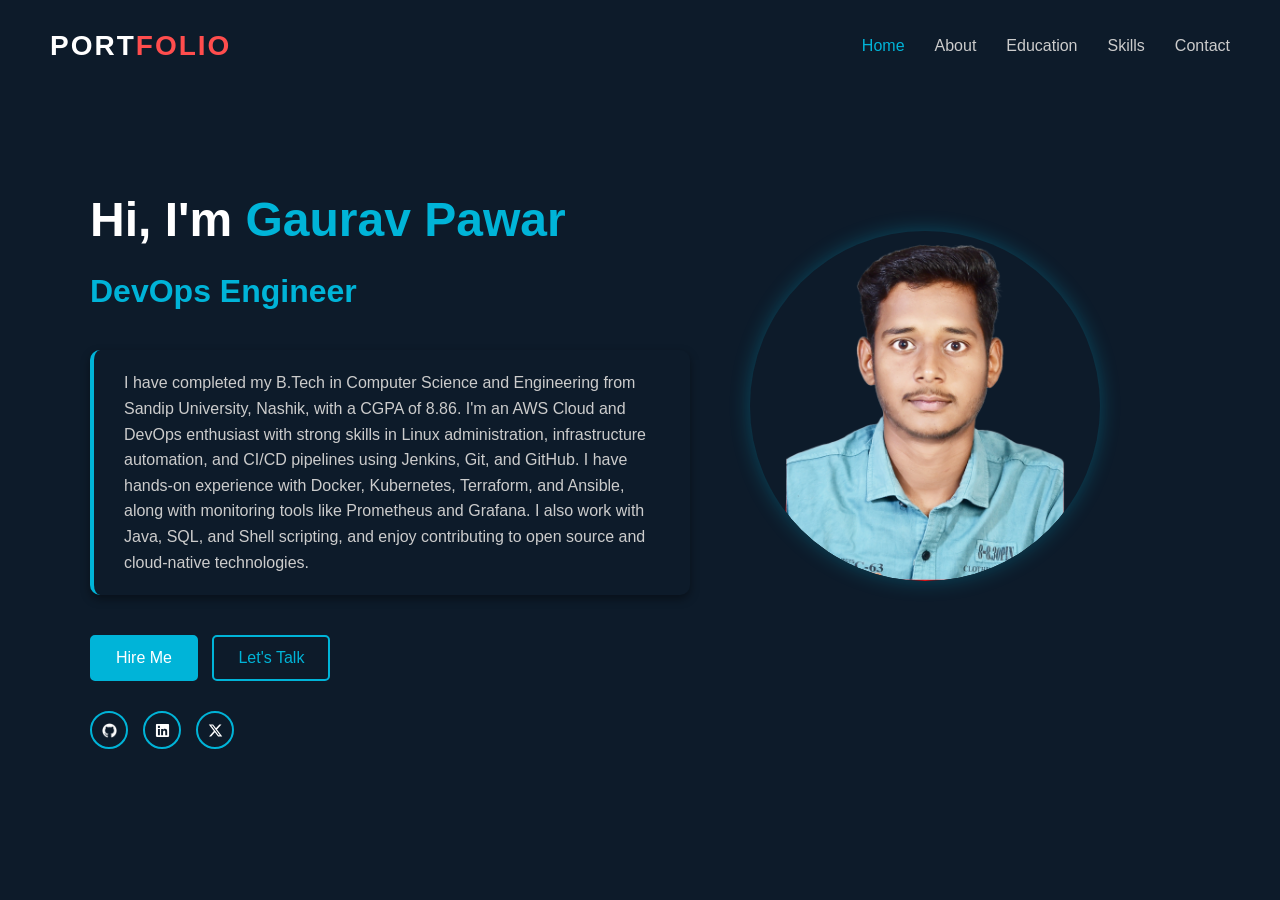
==== index.html @ 71d95069 "added logo" ====
<!DOCTYPE html>
<html lang="en">

<head>
  <meta charset="UTF-8" />
  <meta name="viewport" content="width=device-width, initial-scale=1.0" />
  <title>Gaurav Pawar - DevOps Engineer</title>
  <link rel="icon" type="image/png" href="assests/Gatling.png">
  <!-- <link rel="stylesheet" href="https://cdnjs.cloudflare.com/ajax/libs/font-awesome/6.5.0/css/all.min.css"> -->
  <link rel="stylesheet" href="style.css" />
</head>

<body>
  <header>

    <div class="logo">
      <span class="white-text">PORT</span><span class="red-text">FOLIO</span>
    </div>

    <nav>
      <ul>
        <li><a href="index.html" class="active">Home</a></li>
        <li><a href="about.html">About</a></li>
        <li><a href="education.html">Education</a></li>
        <li><a href="skills.html">Skills</a></li>
        <li><a href="contact.html">Contact</a></li>
      </ul>
    </nav>
  </header>

  <main>
    <section class="hero">
      <div class="content">
        <h1>Hi, I'm <span>Gaurav Pawar</span></h1>
        <h2>DevOps Engineer</h2>

        <p class="summary">
          I have completed my B.Tech in Computer Science and Engineering from Sandip University, Nashik, with a CGPA of
          8.86. I'm an AWS Cloud and DevOps enthusiast with strong skills in Linux administration, infrastructure
          automation, and CI/CD pipelines using Jenkins, Git, and GitHub. I have hands-on experience with Docker,
          Kubernetes, Terraform, and Ansible, along with monitoring tools like Prometheus and Grafana. I also work with
          Java, SQL, and Shell scripting, and enjoy contributing to open source and cloud-native technologies.
        </p>


        <div class="buttons">
          <button class="btn-primary">Hire Me</button>
          <button class="btn-outline">Let's Talk</button>
        </div>
        <div class="social-icons">
          <a href="https://github.com/Gaurav9540"><img src="assests/GitHub.png" alt="Facebook"></a>
          <a href="https://www.linkedin.com/in/gauravpawar9540 "><img src="assests/linkedin-brands.svg"
              alt="LinkedIn"></a>
          <a href="#"><img src="assests/x-twitter-brands.svg" alt="Twitter"></a>
        </div>
      </div>

      <div class="image">
        <img src="assests/profile.png.png" alt="Gaurav Pawar" />
      </div>
      
    </section>
  </main>

  <script src="script.js"></script>
</body>

</html>
---- style.css ----
/* Base Styles */
body {
  margin: 0;
  padding: 0;
  font-family: 'Segoe UI', Tahoma, Geneva, Verdana, sans-serif;
  background-color: #0d1b2a;
  color: #fff;
}

/* Header */
header {
  display: flex;
  justify-content: space-between;
  align-items: center;
  padding: 30px 50px;
  background-color: #0d1b2a;
  position: sticky;
  top: 0;
  z-index: 1000;
}

.logo {
  font-size: 28px;
  font-weight: bold;
  color: #fff;
  margin-left: 0px;
  text-align: left;
  letter-spacing: 2px;
}

.white-text {
  color: #ffffff;
}

.red-text {
  color: #ff4d4d;
}

nav ul {
  list-style: none;
  display: flex;
  gap: 30px;
  padding-left: 0;
  margin: 0;
}

nav ul li a {
  text-decoration: none;
  color: #ccc;
  font-weight: 500;
  transition: color 0.3s ease;
}

nav ul li a.active,
nav ul li a:hover {
  color: #00b4d8;
}

/* Hero Section */
.hero {
  display: flex;
  justify-content: space-between;
  align-items: center;
  padding: 60px 90px;
}

.content {
  max-width: 600px;
}

.content h1 {
  font-size: 48px;
  margin-bottom: 10px;
}

.content h1 span {
  color: #00b4d8;
}

.content h2 {
  font-size: 32px;
  color: #00b4d8;
  margin-bottom: 20px;
}

.content p {
  font-size: 16px;
  color: #ccc;
  line-height: 1.6;
}

/* Summary Section */
.summary {
  max-width: 900px;
  margin: 40px auto;
  padding: 20px 30px;
  color: #ffffff;
  font-size: 16px;
  line-height: 1.8;
  border-left: 4px solid #00b4d8;
  border-radius: 10px;
  box-shadow: 0 4px 10px rgba(0, 0, 0, 0.4);
}

/* Buttons */
.buttons {
  margin-top: 20px;
}

.btn-primary,
.btn-outline {
  padding: 12px 24px;
  border: 2px solid #00b4d8;
  cursor: pointer;
  font-size: 16px;
  border-radius: 5px;
  margin-right: 10px;
  transition: all 0.5s ease;
}

.btn-primary {
  background-color: #00b4d8;
  color: #fff;
}

.btn-primary:hover {
  background-color: transparent;
  color: #00b4d8;
}

.btn-outline {
  background-color: transparent;
  color: #00b4d8;
}

.btn-outline:hover {
  background-color: #00b4d8;
  color: #fff;
}

/* Social Icons */
.social-icons {
  margin-top: 30px;
  display: flex;
  gap: 15px;
}

.social-icons a {
  display: flex;
  align-items: center;
  justify-content: center;
  width: 34px;
  height: 34px;
  background-color: transparent;
  border: 2px solid #00b4d8;
  border-radius: 50%;
  transition: border-color 0.3s ease, transform 0.3s ease, background-color 0.3s ease;
}

.social-icons a:hover {
  border-color: #90e0ef;
  transform: scale(1.1);
  background-color: rgba(0, 180, 216, 0.1);
}

.social-icons a img {
  width: 15px;
  height: 15px;
  filter: brightness(0) invert(1);
  transition: transform 0.3s ease;
}

/* Image Container */
.image {
  width: 350px;
  height: 350px;
  border-radius: 50%;
  overflow: hidden;
  box-shadow: 0 0 20px rgba(0, 180, 216, 0.3);
  background-color: #0d1b2a;
  transition: transform 0.4s ease, box-shadow 0.4s ease;
  display: flex;
  align-items: center;
  justify-content: center;
  margin-right: 90px;
  margin-top: -90px;
}

.image:hover {
  transform: scale(1.05);
  box-shadow: 0 0 30px rgba(0, 180, 216, 0.6);
}

.image img {
  width: 100%;
  height: 100%;
  object-fit: contain;
  border-radius: 50%;
  display: block;
  filter: brightness(1);
}

/* ----------------- Responsive Design ----------------- */

@media (max-width: 1024px) {
  .hero {
    flex-direction: column;
    align-items: center;
    padding: 40px 30px;
  }

  .image {
    margin: 0 auto 30px auto;
    width: 280px;
    height: 280px;
    order: -1;
  }

  .content {
    text-align: center;
    max-width: 100%;
  }

  .content h1 {
    font-size: 40px;
  }

  .content h2 {
    font-size: 28px;
  }

  .content p {
    font-size: 15px;
  }

  .buttons {
    justify-content: center;
    flex-wrap: wrap;
  }

  nav ul {
    gap: 20px;
  }

  nav ul li a {
    font-size: 15px;
  }
}

@media (max-width: 768px) {
  header {
    flex-direction: column;
    align-items: flex-start;
    padding: 20px 30px;
  }

  .logo {
    margin-bottom: 15px;
    font-size: 24px;
  }

  nav ul {
    flex-wrap: wrap;
    gap: 15px;
    justify-content: center;
  }

  .hero {
    flex-direction: column;
    padding: 30px 20px;
  }

  .image {
    width: 220px;
    height: 220px;
    order: -1;
    margin-bottom: 20px;
  }

  .content h1 {
    font-size: 34px;
  }

  .content h2 {
    font-size: 24px;
  }

  .content p {
    font-size: 14px;
  }

  .summary {
    padding: 15px 20px;
    font-size: 15px;
  }

  .btn-primary,
  .btn-outline {
    padding: 10px 20px;
    font-size: 15px;
    margin: 5px;
  }

  .social-icons {
    justify-content: center;
  }
}

@media (max-width: 480px) {
  header {
    padding: 30px;
    flex-direction: column;
    align-items: flex-start;
  }

  .logo {
    font-size: 22px;
    width: 100%;
    margin-bottom: 10px;
    text-align: left;
  }

  nav {
    width: 100%;
  }

  nav ul {
    display: flex;
    flex-direction: row;
    flex-wrap: wrap;
    justify-content: flex-start;
    gap: 15px;
    padding-left: 0;
    margin: 0;
  }

  nav ul li {
    text-align: left;
  }

  nav ul li a {
    font-size: 14px;
  }

  .hero {
    flex-direction: column;
  }

  .image {
    width: 180px;
    height: 180px;
    order: -1;
    margin-bottom: 20px;
  }

  .content h1 {
    font-size: 28px;
  }

  .content h2 {
    font-size: 20px;
  }

  .content p {
    font-size: 14px;
    text-align: center;
  }

  .summary {
    margin: 30px 15px;
    padding: 20px;
    font-size: 14px;
    text-align: justify;
    line-height: 1.7;
    border-left: 4px solid #00b4d8;
    border-radius: 10px;
    box-shadow: 0 3px 8px rgba(0, 0, 0, 0.3);
  }

  .btn-primary,
  .btn-outline {
    font-size: 14px;
    padding: 8px 16px;
  }

  .social-icons {
    gap: 10px;
    justify-content: center;
    flex-wrap: wrap;
  }

  .social-icons a {
    width: 30px;
    height: 30px;
  }

  .social-icons a img {
    width: 14px;
    height: 14px;
  }
}
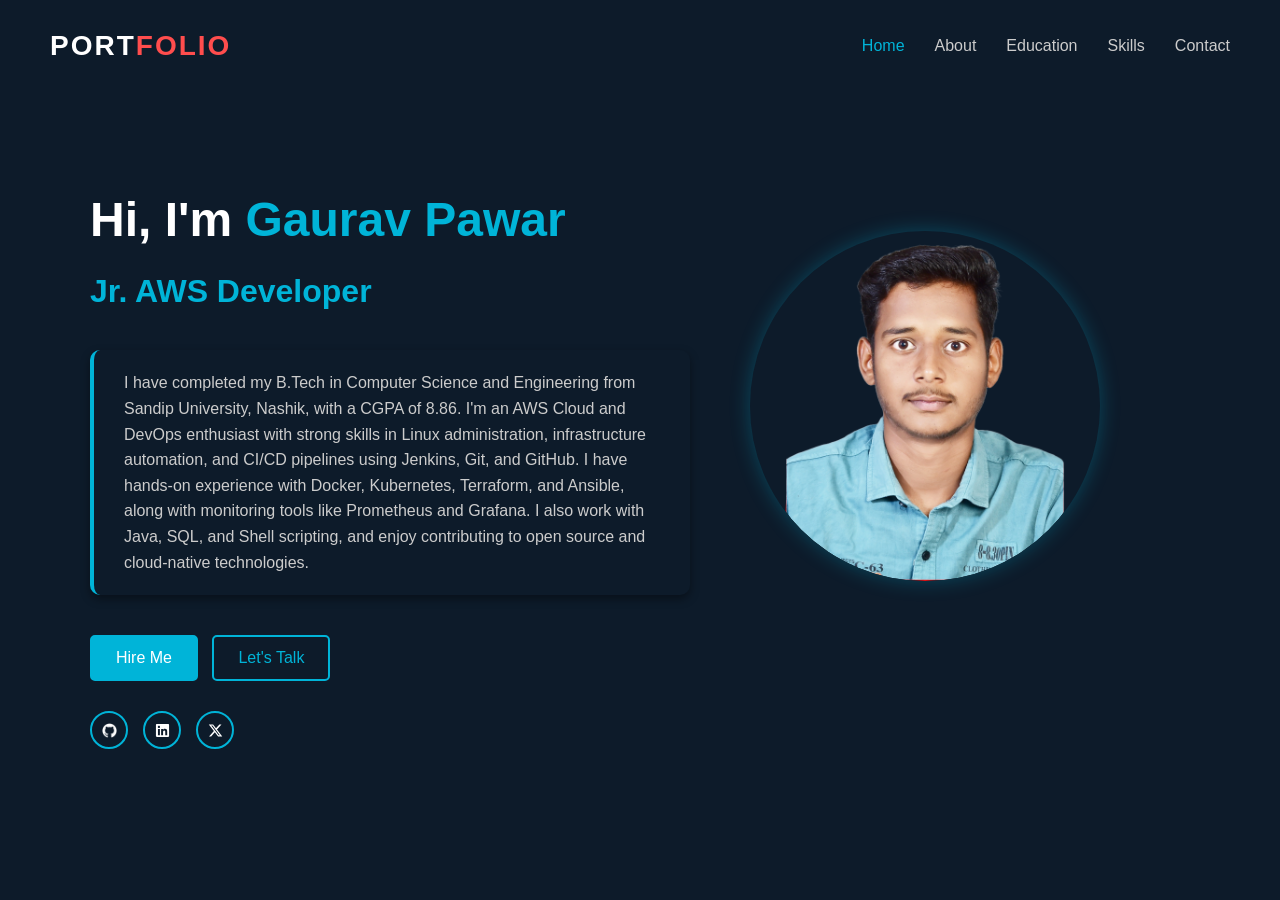
==== commit 26b51c71: "changes in designation" ====
--- a/index.html
+++ b/index.html
@@ -4,7 +4,7 @@
 <head>
   <meta charset="UTF-8" />
   <meta name="viewport" content="width=device-width, initial-scale=1.0" />
-  <title>Gaurav Pawar - DevOps Engineer</title>
+  <title>Gaurav Pawar - Jr. AWS Developer</title>
   <link rel="icon" type="image/png" href="assests/Gatling.png">
   <!-- <link rel="stylesheet" href="https://cdnjs.cloudflare.com/ajax/libs/font-awesome/6.5.0/css/all.min.css"> -->
   <link rel="stylesheet" href="style.css" />
@@ -32,7 +32,7 @@
     <section class="hero">
       <div class="content">
         <h1>Hi, I'm <span>Gaurav Pawar</span></h1>
-        <h2>DevOps Engineer</h2>
+        <h2>Jr. AWS Developer</h2>
 
         <p class="summary">
           I have completed my B.Tech in Computer Science and Engineering from Sandip University, Nashik, with a CGPA of
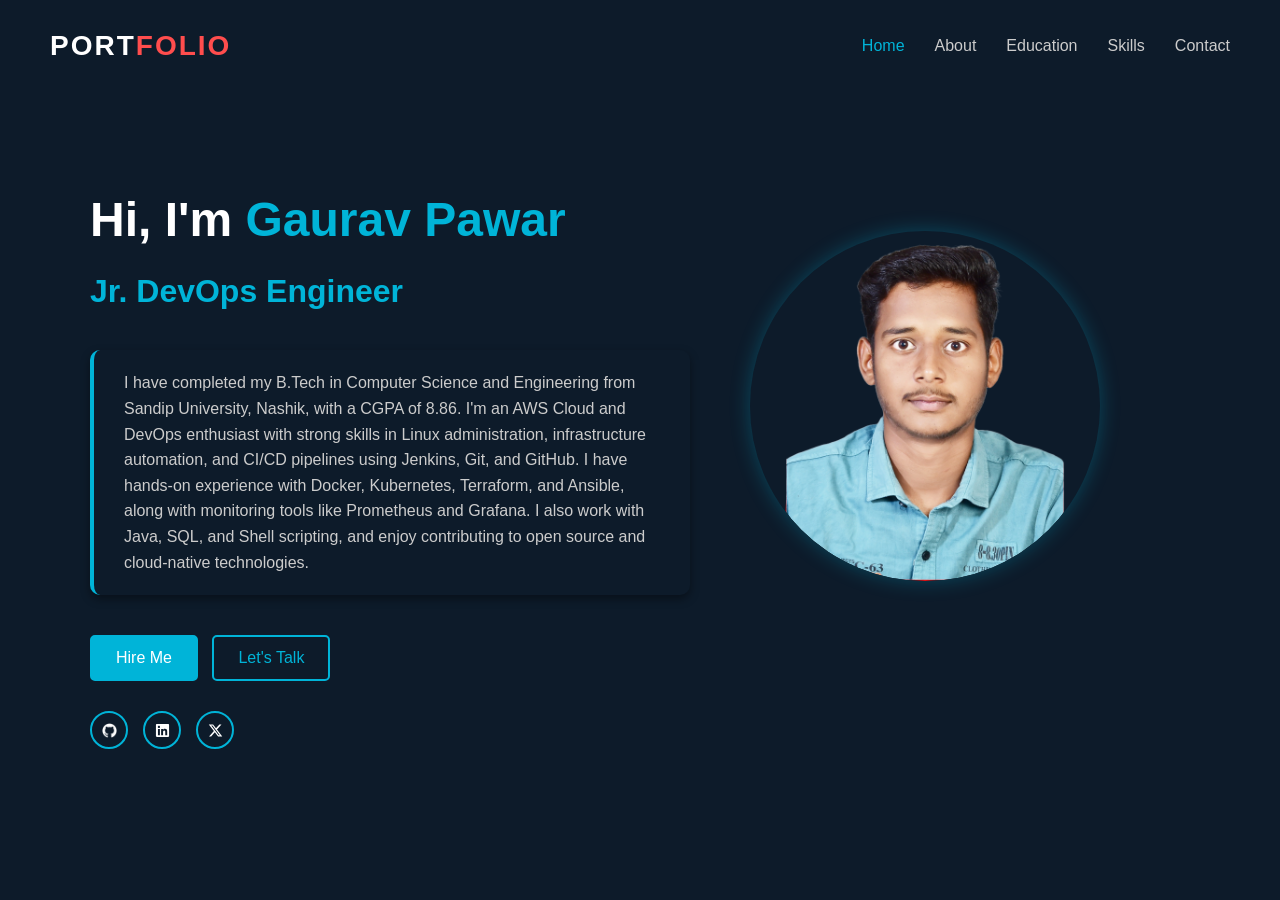
==== commit 8f0c1f8e: "added project" ====
--- a/index.html
+++ b/index.html
@@ -4,7 +4,7 @@
 <head>
   <meta charset="UTF-8" />
   <meta name="viewport" content="width=device-width, initial-scale=1.0" />
-  <title>Gaurav Pawar - Jr. AWS Developer</title>
+  <title>Gaurav Pawar - Jr. DevOps Engineer</title>
   <link rel="icon" type="image/png" href="assests/Gatling.png">
   <!-- <link rel="stylesheet" href="https://cdnjs.cloudflare.com/ajax/libs/font-awesome/6.5.0/css/all.min.css"> -->
   <link rel="stylesheet" href="style.css" />
@@ -32,7 +32,7 @@
     <section class="hero">
       <div class="content">
         <h1>Hi, I'm <span>Gaurav Pawar</span></h1>
-        <h2>Jr. AWS Developer</h2>
+        <h2>Jr. DevOps Engineer</h2>
 
         <p class="summary">
           I have completed my B.Tech in Computer Science and Engineering from Sandip University, Nashik, with a CGPA of
